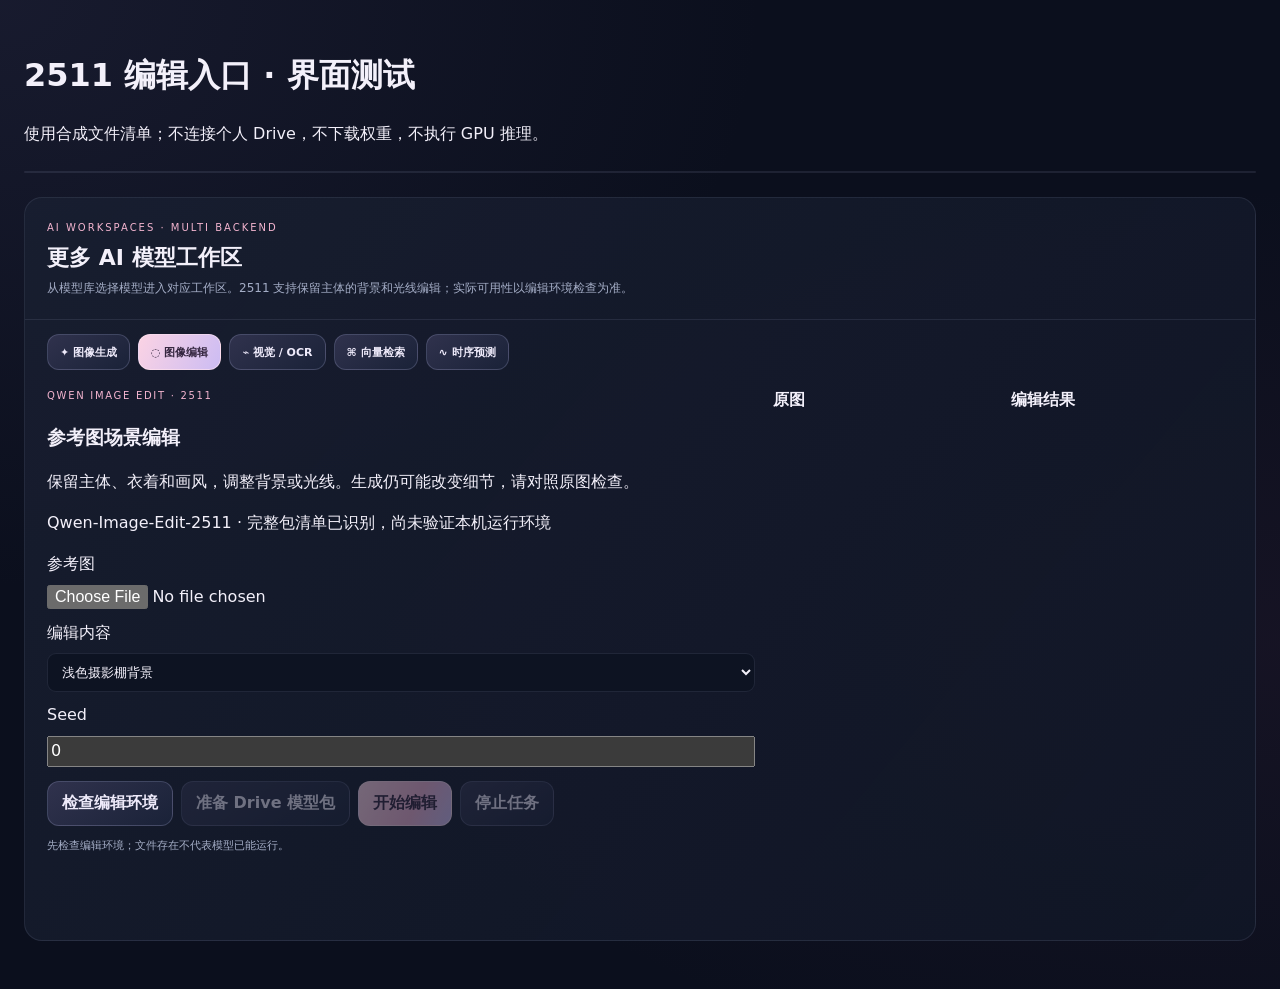
==== tests/ui_edit_fixture.html @ cdaafca5 "feat: add Qwen 2511 reference workspace and improve video lifecycle" ====
<!doctype html>
<html lang="zh-CN">
<head><meta charset="utf-8"><meta name="viewport" content="width=device-width,initial-scale=1"><title>2511 UI fixture · 无 GPU 推理</title><link rel="stylesheet" href="../assets/model.css?v=12"></head>
<body><main class="shell"><h1>2511 编辑入口 · 界面测试</h1><p>使用合成文件清单；不连接个人 Drive，不下载权重，不执行 GPU 推理。</p><section class="chat-panel"></section></main>
<script>
window.ModelApp = {
  runtimeFetch: async path => ({ok:true, json:async () => path.endsWith("environment")
    ? {supported:false,detail:"界面测试：尚未配置 CUDA 编辑环境。"}
    : {phase:"idle",package_path:"image_edit/Qwen-Image-Edit-2511"}}),
  syncRuntimeDriveSession: async () => {}
};
</script>
<script src="../assets/image-edit.js"></script><script src="../assets/workspaces.js"></script>
<script>
const fixturePath = "image_edit/Qwen-Image-Edit-2511";
const fixtureNames = ["model_index.json", "transformer/config.json", "transformer/model.safetensors", "text_encoder/config.json", "text_encoder/model.safetensors", "vae/config.json", "vae/model.safetensors", "tokenizer/tokenizer_config.json", "scheduler/scheduler_config.json", "processor/preprocessor_config.json"];
window.ModelWorkspaces.openModel({
  id:"qwen_image_edit_2511",name:"Qwen-Image-Edit-2511",workspace:"image-edit",packagePath:fixturePath,
  manifestFiles:fixtureNames.map((name,i) => ({id:"fixture-"+i,name:name.split("/").pop(),relativePath:fixturePath+"/model/"+name,size:100}))
});
</script>
</body></html>
---- assets/model.css ----
:root {
  color-scheme: dark;
  --ink: #0b0f1d;
  --panel: #151b2c;
  --panel-2: #1a2236;
  --line: #c5c9f01a;
  --text: #f3f0fa;
  --muted: #a4adc6;
  --pink: #f3b4cf;
  --blue: #acccf6;
  --mint: #a6e3db;
}
* { box-sizing: border-box; }
html { background: radial-gradient(ellipse at 0 0, #34345450, transparent 42%), radial-gradient(ellipse at 100% 65%, #4d29472a, transparent 50%), var(--ink); }
body { margin: 0; color: var(--text); font-family: "Segoe UI", "Microsoft YaHei", system-ui, sans-serif; min-height: 100vh; line-height: 1.55; }
button, input, textarea { font: inherit; }
button { cursor: pointer; color: #eeeafa; background: linear-gradient(145deg, #30324d, #1a2238); border: 1px solid #bfc4f035; border-radius: 12px; min-height: 42px; padding: 9px 14px; font-weight: 600; }
button.primary { color: #34263f; background: linear-gradient(115deg, #fbd3e4, #ecafd0 60%, #ccbcf3); border-color: #ffe5f099; }
button:disabled { opacity: .42; cursor: not-allowed; }
button[data-icon]::before { content: ""; display: inline-block; width: 16px; height: 16px; margin-right: 7px; vertical-align: -3px; background: currentColor; mask: var(--icon) center / contain no-repeat; -webkit-mask: var(--icon) center / contain no-repeat; }
button[data-icon="cloud"] { --icon: url("data:image/svg+xml,%3Csvg xmlns='http://www.w3.org/2000/svg' viewBox='0 0 24 24' fill='none' stroke='black' stroke-width='1.7'%3E%3Cpath d='M7 18H6a4 4 0 0 1-.5-8A6.5 6.5 0 0 1 18 8a5 5 0 0 1 0 10h-1M12 21V12m-3 3 3-3 3 3'/%3E%3C/svg%3E"); }
button[data-icon="play"] { --icon: url("data:image/svg+xml,%3Csvg xmlns='http://www.w3.org/2000/svg' viewBox='0 0 24 24' fill='none' stroke='black' stroke-width='1.7'%3E%3Cpath d='m9 5 11 7-11 7Z'/%3E%3C/svg%3E"); }
button[data-icon="chart"] { --icon: url("data:image/svg+xml,%3Csvg xmlns='http://www.w3.org/2000/svg' viewBox='0 0 24 24' fill='none' stroke='black' stroke-width='1.7'%3E%3Cpath d='M4 19V5m0 14h16M8 15v-4m5 4V7m5 8V9'/%3E%3C/svg%3E"); }
.shell { width: min(1240px, calc(100% - 48px)); margin: 0 auto; }
.site-header { min-height: 92px; display: flex; align-items: center; gap: 24px; border-bottom: 1px solid var(--line); }
.brand { display: flex; align-items: center; gap: 12px; font-size: 23px; font-weight: 700; letter-spacing: 4px; }
.brand img { width: 42px; height: 42px; border-radius: 13px; }
.brand small { display: block; margin-top: 4px; font-size: 8px; color: var(--muted); letter-spacing: 2px; }
#status { margin-left: auto; max-width: 520px; color: var(--muted); text-align: right; font-size: 12px; overflow-wrap: anywhere; }
#status::before { content: ""; display: inline-block; width: 6px; height: 6px; border-radius: 50%; margin-right: 8px; background: var(--mint); box-shadow: 0 0 9px #a6e3db66; }
main { padding: 30px 0 48px; }
.hero { border: 1px solid #d5ccf528; border-radius: 24px; padding: 48px; background: linear-gradient(115deg, #151b31, #1c2442 65%, #34253b); box-shadow: 0 24px 70px #00000030; }
.kicker { color: var(--pink); font-size: 10px; letter-spacing: 2px; }
.hero h1 { margin: 18px 0 16px; font-size: clamp(36px, 5vw, 64px); line-height: 1.15; }
.hero h1 span { background: linear-gradient(100deg, #fbd6e5, #eebdd9 45%, #c5d0ff); -webkit-background-clip: text; background-clip: text; -webkit-text-fill-color: transparent; }
.hero p { max-width: 820px; margin: 0; color: #bdc5dc; }
.hero-actions { display: flex; flex-wrap: wrap; gap: 12px; margin-top: 26px; }
.control-grid { display: grid; grid-template-columns: 1fr 1fr; gap: 14px; margin-top: 24px; }
.panel, .chat-panel { padding: 22px; border: 1px solid var(--line); border-radius: 16px; background: linear-gradient(130deg, #191f31c9, #131827b8); }
.panel h2 { margin: 0 0 14px; font-size: 15px; }
.field { display: grid; gap: 7px; margin: 12px 0; }
.field label { color: var(--muted); font-size: 11px; }
.field input, textarea, .chat-controls input { width: 100%; min-height: 42px; padding: 9px 12px; color: var(--text); background: #0d1322; border: 1px solid #bfc4f02a; border-radius: 10px; outline: none; }
.field input:focus, textarea:focus, .chat-controls input:focus { border-color: #acccf680; }
.runtime-row { display: flex; align-items: center; gap: 9px; flex-wrap: wrap; }
#runtimeState { color: var(--mint); font-size: 12px; }
#error { color: #ffcedc; white-space: pre-wrap; overflow-wrap: anywhere; }
#error:not(:empty) { margin-top: 14px; padding: 14px 18px; border: 1px solid #ef9bb938; border-radius: 12px; background: #6c2f451c; }
.chat-panel { margin-top: 24px; padding: 0; overflow: hidden; }
.chat-head { display: flex; align-items: center; justify-content: space-between; gap: 16px; padding: 20px 22px; border-bottom: 1px solid var(--line); }
.chat-head h2 { margin: 4px 0 2px; font-size: 20px; }
.chat-head p { margin: 0; color: var(--muted); font-size: 11px; }
.chat-messages { min-height: 260px; max-height: 560px; overflow: auto; display: grid; align-content: start; gap: 12px; padding: 22px; background: #090e1770; }
.chat-empty { margin: auto; color: var(--muted); font-size: 12px; text-align: center; }
.chat-message { width: min(82%, 840px); padding: 13px 15px; border-radius: 14px; white-space: pre-wrap; overflow-wrap: anywhere; }
.chat-message.user { justify-self: end; background: linear-gradient(130deg, #593c61, #393b65); border: 1px solid #efc7f033; }
.chat-message.assistant { justify-self: start; background: #151c2d; border: 1px solid #bdd4fb20; }
.chat-role { display: block; margin-bottom: 5px; color: var(--muted); font-size: 9px; letter-spacing: 1px; text-transform: uppercase; }
.chat-form { padding: 16px 18px 18px; border-top: 1px solid var(--line); }
.chat-form textarea { min-height: 90px; resize: vertical; }
.chat-controls { display: flex; align-items: end; justify-content: flex-end; gap: 10px; margin-top: 10px; flex-wrap: wrap; }
.chat-controls label { display: grid; gap: 4px; color: var(--muted); font-size: 10px; }
.chat-controls input { width: 92px; min-height: 38px; }
.chat-controls #sendBtn { min-width: 92px; }
.library-head { display: flex; align-items: end; justify-content: space-between; gap: 18px; margin: 34px 0 16px; }
.library-head h2 { margin: 0; font-size: 24px; }
.library-head p, #modelCount { color: var(--muted); font-size: 12px; }
.model-list { display: grid; gap: 10px; }
.model-card { padding: 18px; border: 1px solid var(--line); border-radius: 15px; background: linear-gradient(110deg, #191f31, #151a29); }
.model-card.active { border-color: #a6e3db70; box-shadow: 0 0 0 1px #a6e3db20 inset; }
.model-card-head { display: flex; justify-content: space-between; gap: 16px; align-items: center; }
.model-title-wrap { min-width: 0; display: flex; align-items: center; gap: 10px; }
.model-title { font-weight: 650; overflow-wrap: anywhere; }
.format-badge { flex: 0 0 auto; padding: 3px 7px; border: 1px solid #f3b4cf40; border-radius: 7px; color: #f7cfe1; background: #f3b4cf0c; font-size: 9px; letter-spacing: 1px; }
.model-size { flex: 0 0 auto; color: var(--blue); font-size: 11px; }
.model-meta { margin-top: 9px; color: var(--blue); font-size: 10px; letter-spacing: .2px; }
.model-path { margin-top: 6px; color: var(--muted); font-family: ui-monospace, SFMono-Regular, Consolas, monospace; font-size: 10px; overflow-wrap: anywhere; }
.model-actions { display: flex; gap: 8px; justify-content: flex-end; margin-top: 14px; flex-wrap: wrap; }
.empty-state { padding: 42px 20px; text-align: center; color: var(--muted); border: 1px dashed #c5c9f024; border-radius: 15px; }
.runtime-log { min-height: 74px; max-height: 180px; overflow: auto; margin: 14px 0 0; padding: 11px; border-radius: 10px; background: #090e19; color: #a9b5cc; font: 10px/1.55 ui-monospace, SFMono-Regular, Consolas, monospace; white-space: pre-wrap; }
.note { margin-top: 22px; color: var(--muted); font-size: 11px; }
.footer-note { text-align: center; }
@media (max-width: 760px) {
  .shell { width: min(100% - 28px, 1240px); }
  .site-header { min-height: 76px; gap: 12px; flex-wrap: wrap; padding: 12px 0; }
  .brand { font-size: 18px; letter-spacing: 2px; }
  .brand img { width: 36px; height: 36px; }
  #status { flex-basis: 100%; margin: 0; text-align: left; }
  .hero { padding: 28px 22px; border-radius: 18px; }
  .control-grid { grid-template-columns: 1fr; }
  .chat-head, .library-head { align-items: flex-start; flex-direction: column; gap: 8px; }
  .chat-message { width: 94%; }
  .chat-controls { justify-content: stretch; }
  .chat-controls label { flex: 1; }
  .chat-controls input { width: 100%; }
  .chat-controls #sendBtn { width: 100%; }
  .model-card-head { align-items: flex-start; flex-direction: column; }
  .model-actions { justify-content: flex-start; }
}

.runtime-panel .note { margin-top: 12px; }
.runtime-advanced { margin-top: 14px; border-top: 1px solid var(--line); padding-top: 10px; }
.runtime-advanced summary { cursor: pointer; color: var(--muted); font-size: 11px; user-select: none; }
.runtime-advanced[open] summary { margin-bottom: 10px; }
#installRuntimeBtn[hidden] { display: none; }

.video-panel {
  margin-top: 24px;
  border: 1px solid var(--line);
  border-radius: 18px;
  background: linear-gradient(130deg, #191f31d9, #111727d0);
  overflow: hidden;
}
.video-panel[hidden] { display: none; }
.video-head {
  display: flex;
  align-items: flex-start;
  justify-content: space-between;
  gap: 18px;
  padding: 20px 22px;
  border-bottom: 1px solid var(--line);
}
.video-head h2 { margin: 4px 0 2px; font-size: 20px; }
.video-head p { margin: 0; color: var(--muted); font-size: 11px; }
.video-body {
  display: grid;
  grid-template-columns: minmax(0, 1fr) minmax(340px, .8fr);
  gap: 18px;
  padding: 20px 22px 22px;
}
.video-form { min-width: 0; }
.video-form textarea { resize: vertical; }
.video-settings {
  display: grid;
  grid-template-columns: repeat(4, minmax(90px, 1fr));
  gap: 10px;
  margin-top: 12px;
}
.video-settings label {
  display: grid;
  gap: 5px;
  color: var(--muted);
  font-size: 10px;
}
.video-settings input {
  width: 100%;
  min-height: 40px;
  padding: 8px 10px;
  color: var(--text);
  background: #0d1322;
  border: 1px solid #bfc4f02a;
  border-radius: 9px;
  outline: none;
}
.video-settings input:focus { border-color: #acccf680; }
.video-actions {
  display: flex;
  gap: 10px;
  margin-top: 16px;
  flex-wrap: wrap;
}
.video-status {
  margin-top: 14px;
  min-height: 22px;
  color: var(--blue);
  font-size: 11px;
  overflow-wrap: anywhere;
}
.video-progress-track {
  height: 7px;
  margin-top: 8px;
  overflow: hidden;
  border-radius: 999px;
  background: #080d17;
  border: 1px solid var(--line);
}
.video-progress-bar {
  width: 0;
  height: 100%;
  border-radius: inherit;
  background: linear-gradient(90deg, #acccf6, #f3b4cf);
  transition: width .2s ease;
}
.video-preview {
  min-height: 360px;
  display: grid;
  place-items: center;
  border: 1px solid var(--line);
  border-radius: 14px;
  background: #080d17;
  overflow: hidden;
}
.video-empty {
  padding: 24px;
  color: var(--muted);
  font-size: 12px;
  text-align: center;
}
#videoResult {
  display: block;
  width: 100%;
  max-height: 620px;
  background: #000;
}
#videoResult[hidden] { display: none; }
@media (max-width: 900px) {
  .video-body { grid-template-columns: 1fr; }
  .video-settings { grid-template-columns: repeat(2, minmax(100px, 1fr)); }
  .video-preview { min-height: 260px; }
}
@media (max-width: 560px) {
  .video-head { flex-direction: column; }
  .video-settings { grid-template-columns: 1fr 1fr; }
  .video-actions button { flex: 1; }
}
/* Qwen 2511 reference comparison: device-local images, no public upload. */
.edit-card { align-items: start; }
.edit-controls label { display: grid; gap: .5rem; }
.edit-controls select, .edit-controls input { width: 100%; box-sizing: border-box; }
.edit-controls select { padding: 10px; color: var(--text); background: #0d1322; border: 1px solid var(--line); border-radius: 9px; }
.edit-package { overflow-wrap: anywhere; }
.edit-comparison { display: grid; grid-template-columns: repeat(2, minmax(0, 1fr)); gap: 1rem; }
.edit-comparison figure { margin: 0; min-width: 0; }
.edit-comparison figcaption { margin-bottom: .6rem; font-weight: 600; }
.edit-comparison img { width: 100%; max-height: 65vh; object-fit: contain; border-radius: 12px; }
.edit-comparison a { display: inline-block; margin-top: .75rem; }
.edit-comparison [hidden] { display: none; }
.edit-progress { width: 100%; }
.video-download { margin: 12px; padding: 10px 16px; color: var(--blue); border: 1px solid var(--line); border-radius: 9px; }
.video-download[hidden] { display: none; }
.video-preview > .note { padding: 0 16px 12px; text-align: center; }
@media (max-width: 700px) { .edit-card { grid-template-columns: 1fr; } }
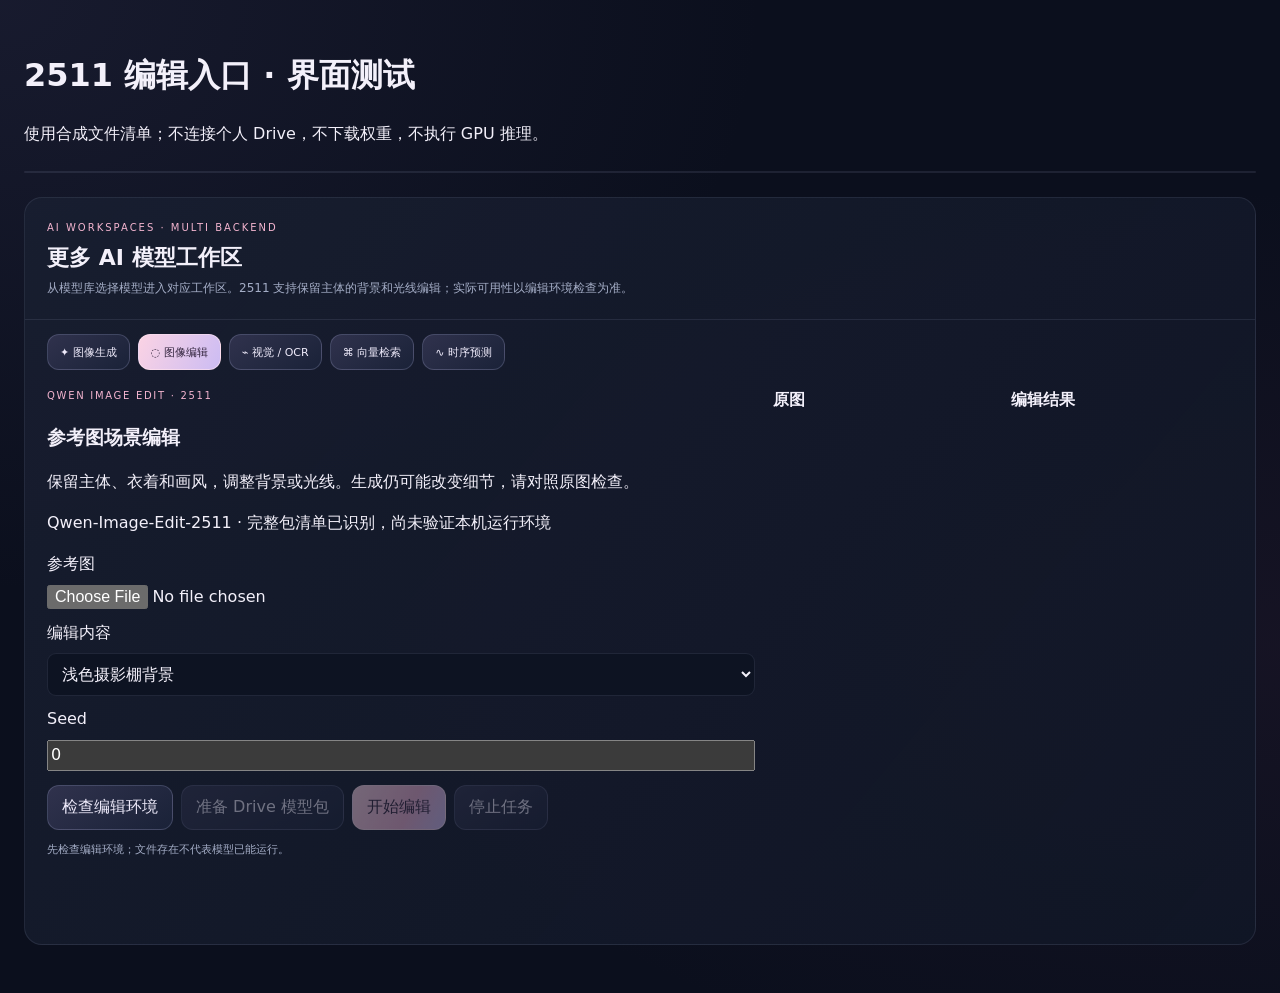
==== commit 77e4e611: "完善模型库筛选、编辑任务恢复与图像视频运行生命周期" ====
--- a/tests/ui_edit_fixture.html
+++ b/tests/ui_edit_fixture.html
@@ -1,6 +1,6 @@
 <!doctype html>
 <html lang="zh-CN">
-<head><meta charset="utf-8"><meta name="viewport" content="width=device-width,initial-scale=1"><title>2511 UI fixture · 无 GPU 推理</title><link rel="stylesheet" href="../assets/model.css?v=12"></head>
+<head><meta charset="utf-8"><meta name="viewport" content="width=device-width,initial-scale=1"><title>2511 UI fixture · 无 GPU 推理</title><link rel="stylesheet" href="../assets/model.css?v=13"></head>
 <body><main class="shell"><h1>2511 编辑入口 · 界面测试</h1><p>使用合成文件清单；不连接个人 Drive，不下载权重，不执行 GPU 推理。</p><section class="chat-panel"></section></main>
 <script>
 window.ModelApp = {
--- a/assets/model.css
+++ b/assets/model.css
@@ -230,3 +230,34 @@
 .video-download[hidden] { display: none; }
 .video-preview > .note { padding: 0 16px 12px; text-align: center; }
 @media (max-width: 700px) { .edit-card { grid-template-columns: 1fr; } }
+
+/* Library discovery stays separate from inference readiness. */
+[hidden] { display: none !important; }
+button, input, textarea, select { font: inherit; }
+:where(button, a, input, textarea, select, summary):focus-visible { outline: 3px solid var(--blue); outline-offset: 3px; }
+.skip-link { position: absolute; top: 12px; left: 16px; z-index: 10; padding: 12px 18px; color: var(--ink); background: var(--blue); border-radius: 10px; transform: translateY(-160%); }
+.skip-link:focus { transform: translateY(0); }
+.library-controls { display: flex; align-items: end; flex-wrap: wrap; gap: 12px; padding: 16px; background: #151b2c; border: 1px solid var(--line); border-radius: 14px; }
+.library-controls .field { margin: 0; min-width: 150px; }
+.library-search { flex: 1; }
+.library-controls .library-search { min-width: 220px; }
+select { width: 100%; min-height: 42px; color: var(--text); background: #0d1322; border: 1px solid #bfc4f02a; border-radius: 10px; padding: 9px 12px; }
+.library-toggle { display: flex; align-items: center; gap: 8px; min-height: 44px; color: var(--muted); font-size: 12px; }
+.library-toggle input { width: 18px; height: 18px; accent-color: var(--blue); }
+.library-hint { color: var(--muted); font-size: 12px; margin: 12px 2px 18px; }
+.empty-state p { margin: 0 0 12px; }
+.model-actions button { min-height: 44px; }
+.video-head, .video-form, .video-preview, .panel { min-width: 0; }
+.video-status, .video-model-label { overflow-wrap: anywhere; }
+@media (max-width: 520px) {
+  .library-controls { align-items: stretch; }
+  .library-controls .field, .library-controls .library-search { flex: 1 1 100%; min-width: 0; }
+  .library-controls button { width: 100%; }
+  .video-settings { grid-template-columns: repeat(2, minmax(0, 1fr)); }
+  .video-actions button { flex: 1 1 auto; min-height: 44px; }
+  .model-title-wrap { flex-wrap: wrap; }
+  .model-actions button { flex: 1 1 auto; }
+}
+@media (prefers-reduced-motion: reduce) {
+  *, *::before, *::after { scroll-behavior: auto !important; animation: none !important; transition: none !important; }
+}
